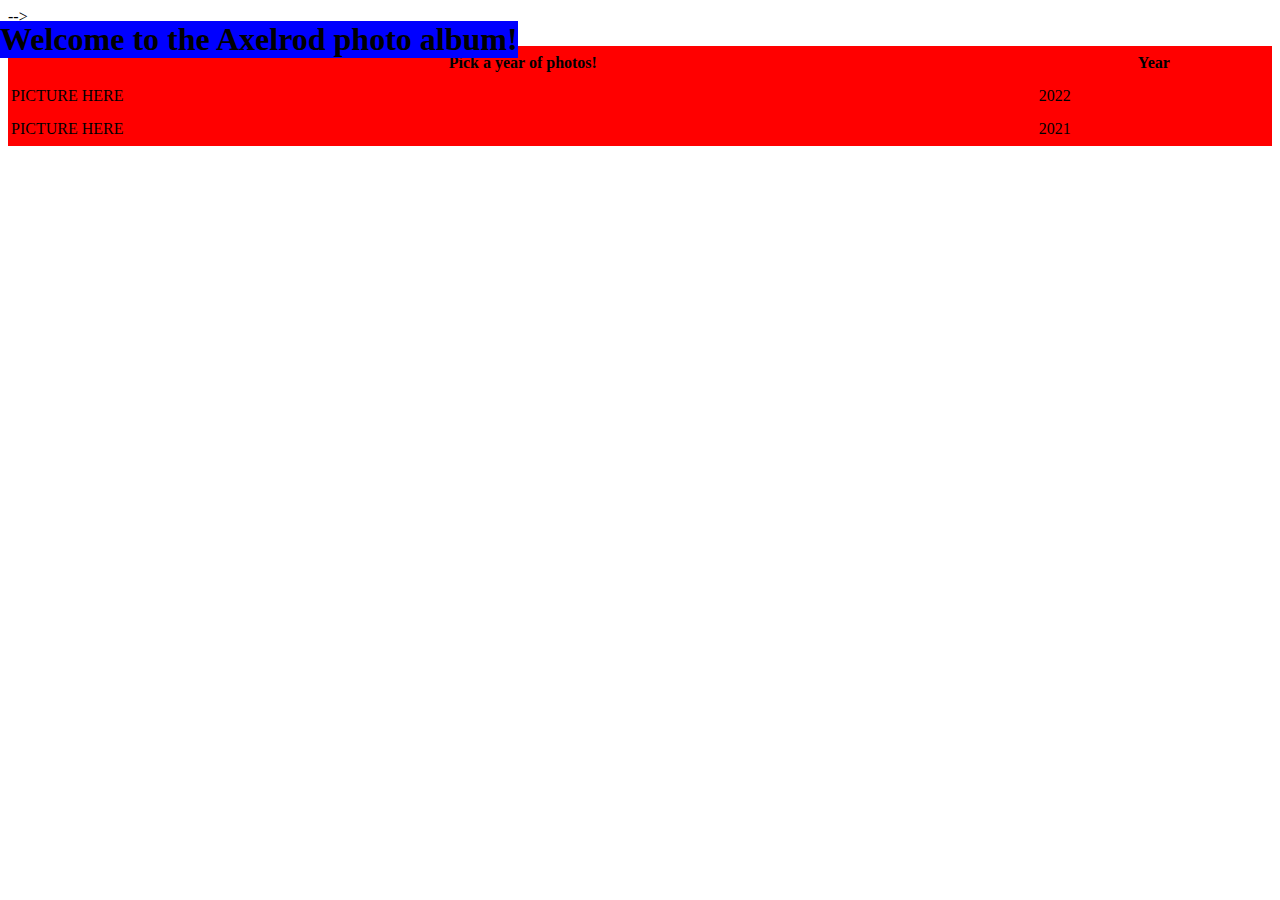
==== index.html @ 15e52add "First commit" ====
<!DOCTYPE html>
<html lang="en">

<head>
    <link rel="stylesheet" href="Hero.css">
    <meta charset="UTF-8">
    <meta http-equiv="X-UA-Compatible" content="IE=edge">
    <meta name="viewport" content="width=device-width, initial-scale=1.0">
    <title>The New Axelrod Photo Album</title>
</head>


<body>
    <div id="titlediv">
        <!--This is the title and hero picture-->
        <h1 id="herotitle">
            <!--The title-->
            Welcome to the Axelrod photo album!
        </h1>

        <!--<div id="heropic"> <!--++++++++The hero picture+++++++-->
        <!--<img src="./assets/AxelrodHEROPic.jpeg" style="width: 100%; height: auto;">
        </div>-->
    </div>



    <div><span>
            <table class="tabofc" style="width:device-width; height: 100px;">-->
                <!--This is the table with pictures-->
                <tr>
                    <th>Pick a year of photos!</th>
                    <th>Year</th>
                </tr>
                <tr>
                    <td>PICTURE HERE</td>
                    <td>2022</td>
                </tr>
                <tr>
                    <td>PICTURE HERE</td>
                    <td>2021</td>
                </tr>

                <div class="box">
                    <img src="/Users/asafaxelrod/Desktop/CYBERPRO/HTMLProject1/Pics/seattle.jpeg" style="width: 100%">
                </div>


            </table>
        </span></div>












    <!--++++++++++++++++++++++++++++++++++SCRAP CODE BELOW+++++++++++++++++++++++++++++++++++++++++++++++++++++++++++-->

    <!-- <body style="margin:0; width:100vw; height:auto;" background="./assets/AxelrodHEROPic.jpeg"> -->


    <!-- <div class="box">
         <img src="/Users/asafaxelrod/Desktop/CYBERPRO/HTMLProject1/Pics/seattle.jpeg" style="width: 100%; height: auto;">
     </div>  -->
</body>

</html>
---- Hero.css ----
html {
    width: 100vw;
}

#titlediv {
    text-align: center;
    width: 100%;
    display: flex;
    justify-content: center;
}

#heropic {
    /*background-image: url("./assets/AxelrodHEROPic.jpeg"); */
    width: 100vw;
    height: 20px;
    background-repeat:no-repeat;
    background-position: center;
}

#herotitle {
    text-align: center;
    width:auto;
    height: auto;
    position:absolute;
    top:0;
    left:0;
    background-color:blue;
  }

.tabofc {
    width: 100%;
    height: 40%;
    background-color: red;

}
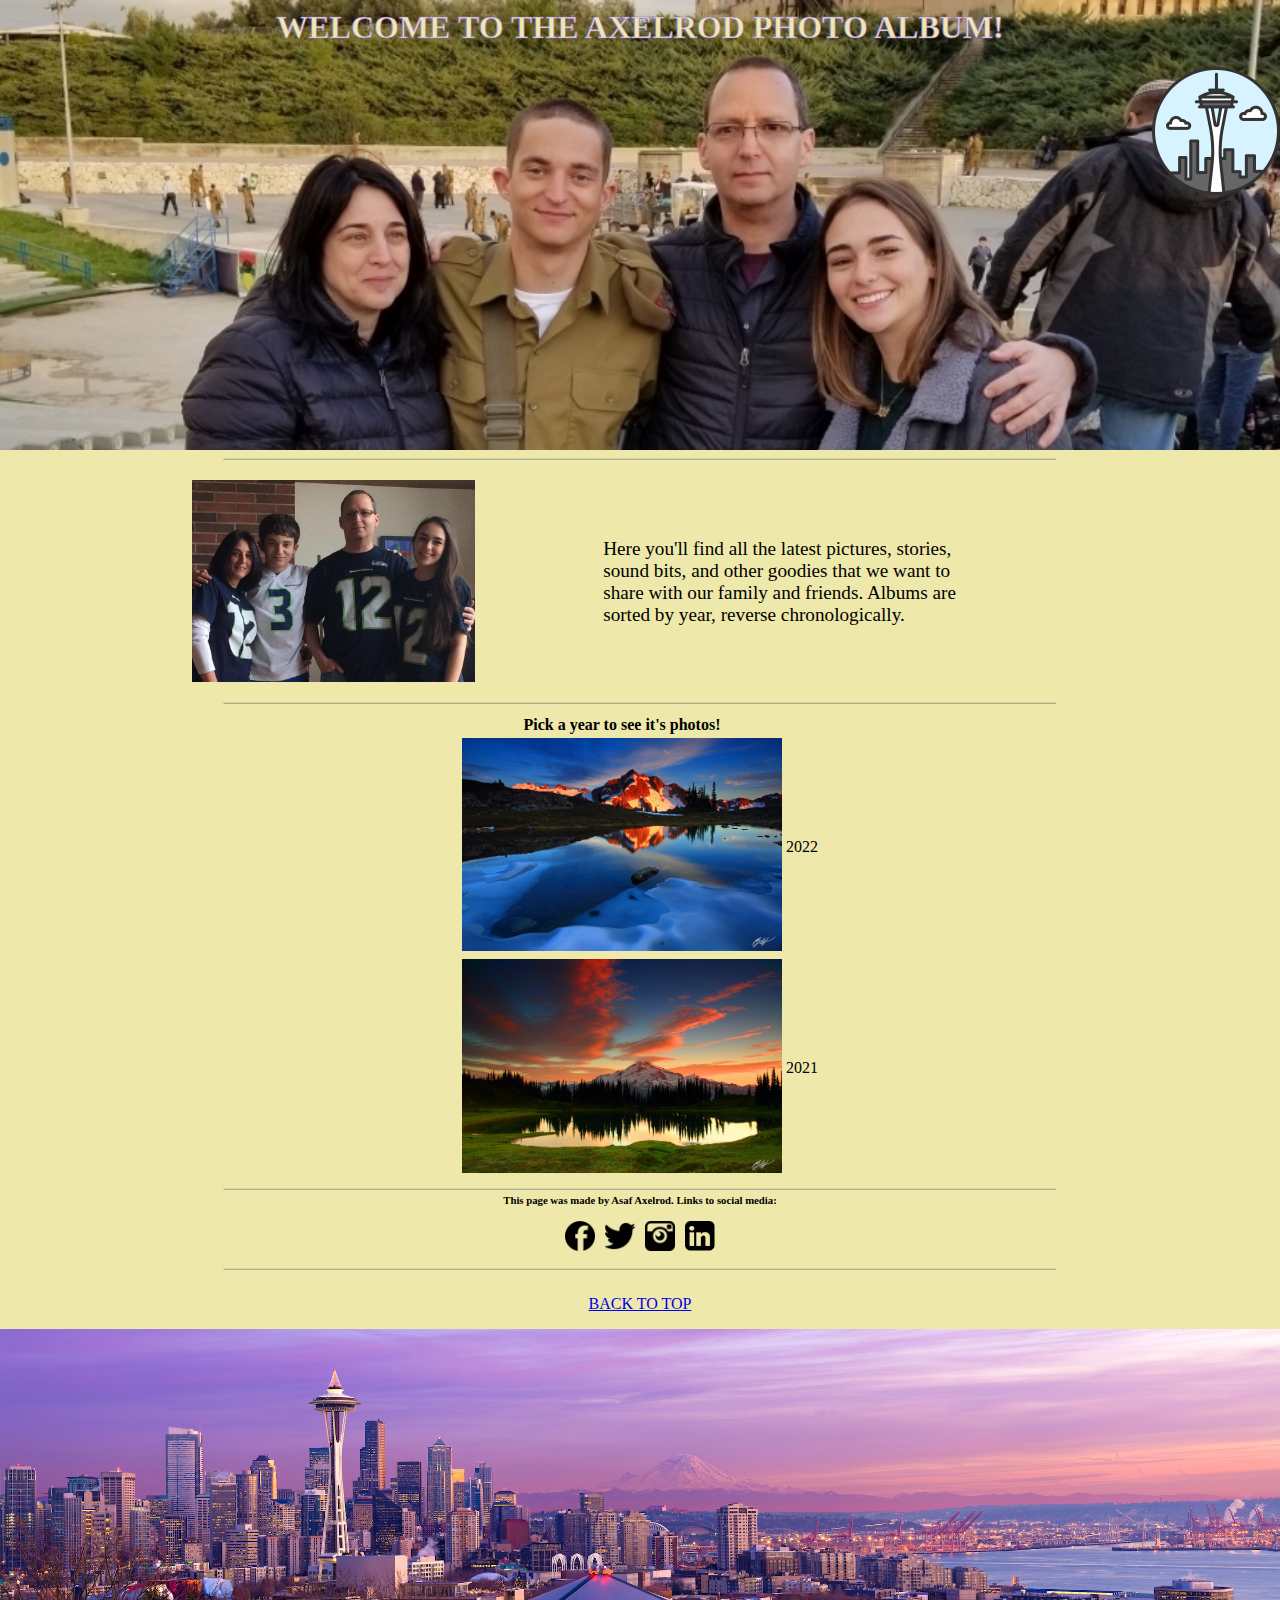
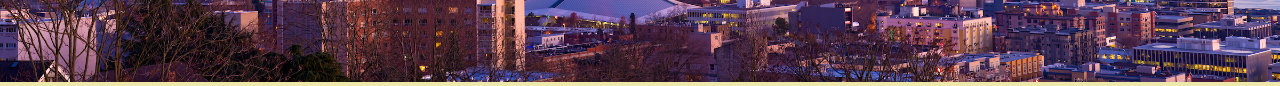
==== commit 33ebc991: "Manyy updates" ====
--- a/index.html
+++ b/index.html
@@ -1,73 +1,125 @@
 <!DOCTYPE html>
-<html lang="en">
+<html lang="en" id="top">
 
 <head>
-    <link rel="stylesheet" href="Hero.css">
+    <link rel="stylesheet" href="styles.css">
+    <link rel="icon" href="./assets/spaceneedle.png">
     <meta charset="UTF-8">
     <meta http-equiv="X-UA-Compatible" content="IE=edge">
     <meta name="viewport" content="width=device-width, initial-scale=1.0">
-    <title>The New Axelrod Photo Album</title>
+    <title>Axelrod Photo Album</title>
 </head>
 
+<body>
+    <!-- This is the hero pic, title, logo-->
+    <div class="container">
+        <div class="hero">
+            <h1 class="Hero-header">
+                WELCOME TO THE AXELROD PHOTO ALBUM!
+            </h1>
 
-<body>
-    <div id="titlediv">
-        <!--This is the title and hero picture-->
-        <h1 id="herotitle">
-            <!--The title-->
-            Welcome to the Axelrod photo album!
-        </h1>
+            <div class="hero-pic">
+            </div>
 
-        <!--<div id="heropic"> <!--++++++++The hero picture+++++++-->
-        <!--<img src="./assets/AxelrodHEROPic.jpeg" style="width: 100%; height: auto;">
-        </div>-->
+            <div class="subheader-container">
+                <img class="snlogo" src="./assets/spaceneedle.png" alt="SPACE NEEDLE LOGO">
+            </div>
+        </div>
     </div>
 
+    </div>
+    <hr>
 
+    <!-- This is the website explanation-->
+    <div class="explained">
+        <img id="xppic" src="./assets/AxelrodHEROPic.jpeg" alt="XPLN PIC">
+        <p class="xptext">
+            Here you'll find all the latest pictures, stories, sound bits, and other goodies that we want to share with
+            our family and friends. Albums are sorted by year, reverse chronologically.
+        </p>
+    </div>
 
-    <div><span>
-            <table class="tabofc" style="width:device-width; height: 100px;">-->
-                <!--This is the table with pictures-->
-                <tr>
-                    <th>Pick a year of photos!</th>
-                    <th>Year</th>
-                </tr>
-                <tr>
-                    <td>PICTURE HERE</td>
-                    <td>2022</td>
-                </tr>
-                <tr>
-                    <td>PICTURE HERE</td>
-                    <td>2021</td>
-                </tr>
+    <hr>
 
-                <div class="box">
-                    <img src="/Users/asafaxelrod/Desktop/CYBERPRO/HTMLProject1/Pics/seattle.jpeg" style="width: 100%">
-                </div>
+    <!-- This is the table of contents; picture, year-->
+    <div class="tablediv">
+        <table>
+            <tr>
+                <th>
+                    Pick a year to see it's photos!
+                </th>
+                <th>
 
+                </th>
+            </tr>
+            <tr>
+                <td><a href="./XXXX.html">
+                        <img class="tablepic" src="./assets/2022logo.jpg" alt="2022 PHOTO">
+                </td>
+                <td>
+                    2022
+                </td></a>
+            </tr>
+            <tr>
+                <td><a href="./XXXX.html">
+                        <img class="tablepic" src="./assets/2021logo.jpg" alt="2021 PHOTO">
+                </td>
+                <td>
+                    2021
+                </td></a>
+            </tr>
+        </table>
+    </div>
 
-            </table>
-        </span></div>
+    <hr>
 
+    <!-- This is the footer; social media links, Seattle pic. -->
+    <footer>
+        <div class="socialmedia">
+            <!-- This is where the horizontal line and links to social media are coded -->
+            <!-- This is the text credits below the line -->
 
+            <div class="socialtext">
+                <h6> This page was made by Asaf Axelrod. Links to social media:</h6>
+            </div>
 
+        </div>
+        <div class="socialpics">
+            <!-- This is the link to Facebook -->
+            <!-- https://www.facebook.com/AxelrodAsaf -->
+            <a class="socialpadding" href="https://www.facebook.com/AxelrodAsaf">
+                <img src="./assets/facebook.png" width="30px" height="30px">
+            </a>
 
+            <!-- This is the link to Twitter -->
+            <!-- https://twitter.com/asafaxelrod -->
+            <a class="socialpadding" href="https://www.twitter.com/asafaxelrod">
+                <img src="./assets/twitter.png" width="30px" height="30px">
+            </a>
 
+            <!-- This is the link to Instagram -->
+            <!-- https://www.instagram.com/asafaxelrod/ -->
+            <a class="socialpadding" href="https://www.instagram.com/asafaxelrod/">
+                <img src="./assets/insta.png" width="30px" height="30px">
+            </a>
 
+            <!-- This is the link to LinkedIn -->
+            <!-- https://www.linkedin.com/in/asaf-axelrod-9353b1ba/ -->
+            <a class="socialpadding" href="https://www.linkedin.com/in/asaf-axelrod-9353b1ba/">
+                <img src="./assets/linkedin.png" width="30px" height="30px">
+            </a>
+        </div>
+        <hr>
+        <a class="pagelinks" href="#top">
+            <p>BACK TO TOP</p>
+        </a>
 
+        <div class="seattlepic">
+            <img src="./assets/seattle.jpeg" style="width: 100%" style="height: auto">
+        </div>
 
+    </footer>
 
-
-
-
-    <!--++++++++++++++++++++++++++++++++++SCRAP CODE BELOW+++++++++++++++++++++++++++++++++++++++++++++++++++++++++++-->
-
-    <!-- <body style="margin:0; width:100vw; height:auto;" background="./assets/AxelrodHEROPic.jpeg"> -->
-
-
-    <!-- <div class="box">
-         <img src="/Users/asafaxelrod/Desktop/CYBERPRO/HTMLProject1/Pics/seattle.jpeg" style="width: 100%; height: auto;">
-     </div>  -->
 </body>
 
 </html>--- a/styles.css
+++ b/styles.css
@@ -0,0 +1,157 @@
+html {
+    width: 100vw;
+}
+
+body {
+    margin: 0;
+    background-color: palegoldenrod;
+}
+
+
+
+/*   This is the hero section   */
+.hero {
+    width: 100vw;
+    height: 50vh;
+    margin: 0px;
+    background-repeat: no-repeat;
+    background-size: cover;
+    background-image: url("./assets/AxelrodHEROPic2.jpeg")
+}
+
+.Hero-header {
+    -webkit-text-fill-color: palegoldenrod;
+    -webkit-text-stroke: .7px;
+    text-align: center;
+    color: mediumpurple;
+    width: 100vw;
+    margin-top: 0vh;
+    padding-top: 1vh;
+}
+
+.snlogo {
+    display: flex;
+    justify-content: center;
+    width: 10vw;
+    height: auto;
+}
+
+.subheader-container {
+    display: flex;
+    justify-content: right;
+}
+
+
+
+/*   This is the explanation section   */
+.explained {
+    display: flex;
+    padding-left: 15vw;
+    background-color: palegoldenrod;
+    width: auto;
+    height: 25vh;
+}
+/*  */
+
+#xppic {
+    padding-top: 1%;
+    height: 22.5vh;
+}
+
+.xptext {
+    padding-right: 25vw;
+    padding-left: 10vw;
+    font-size: 1.5vw;
+    justify-content: center;
+    align-self: center;
+}
+
+
+
+/*   This is the table section   */
+.tablediv {
+    display: flex;
+    justify-content: center;
+    width: 100%;
+}
+
+.tablepic {
+    width: 25vw;
+}
+
+table {
+    background-color: palegoldenrod;
+    display: flex;
+    justify-content: space-evenly;
+    table-layout: fixed;
+    width: 100%;
+    border-color: black;
+    border: 3px;
+}
+
+
+
+/*   This is the footer section   */
+footer {
+    margin: 0;
+    background-color: palegoldenrod;
+}
+
+.pagelinks {
+    display: flex;
+    align-items: center;
+    justify-content: space-evenly;
+}
+
+.socialmedia {
+    display: flex;
+    flex-direction: row;
+    align-items: center;
+    justify-content: center;
+}
+
+.socialtext {
+    display: flex;
+    align-items: center;
+    justify-content: center;
+    margin-top: -30px;
+    margin-bottom: -15px;
+}
+
+.socialpics {
+    display: flex;
+    align-items: center;
+    justify-content: center;
+}
+
+.socialpadding {
+    padding: 5px;
+}
+
+hr {
+    background-color: black;
+    height: 1px;
+    width: 65vw;
+    opacity: 25%;
+}
+
+
+
+/*   This is the media-query section   */
+@media screen and (max-width: 768px) {
+    .explained {
+        flex-direction: column;
+        justify-content: space-evenly;
+        align-items: center;
+        padding: 0px;
+    }
+
+    /* #xppic {
+        width: 50vw;
+        height: auto;
+    } */
+
+    .xptext {
+        text-align: justify;
+    }
+}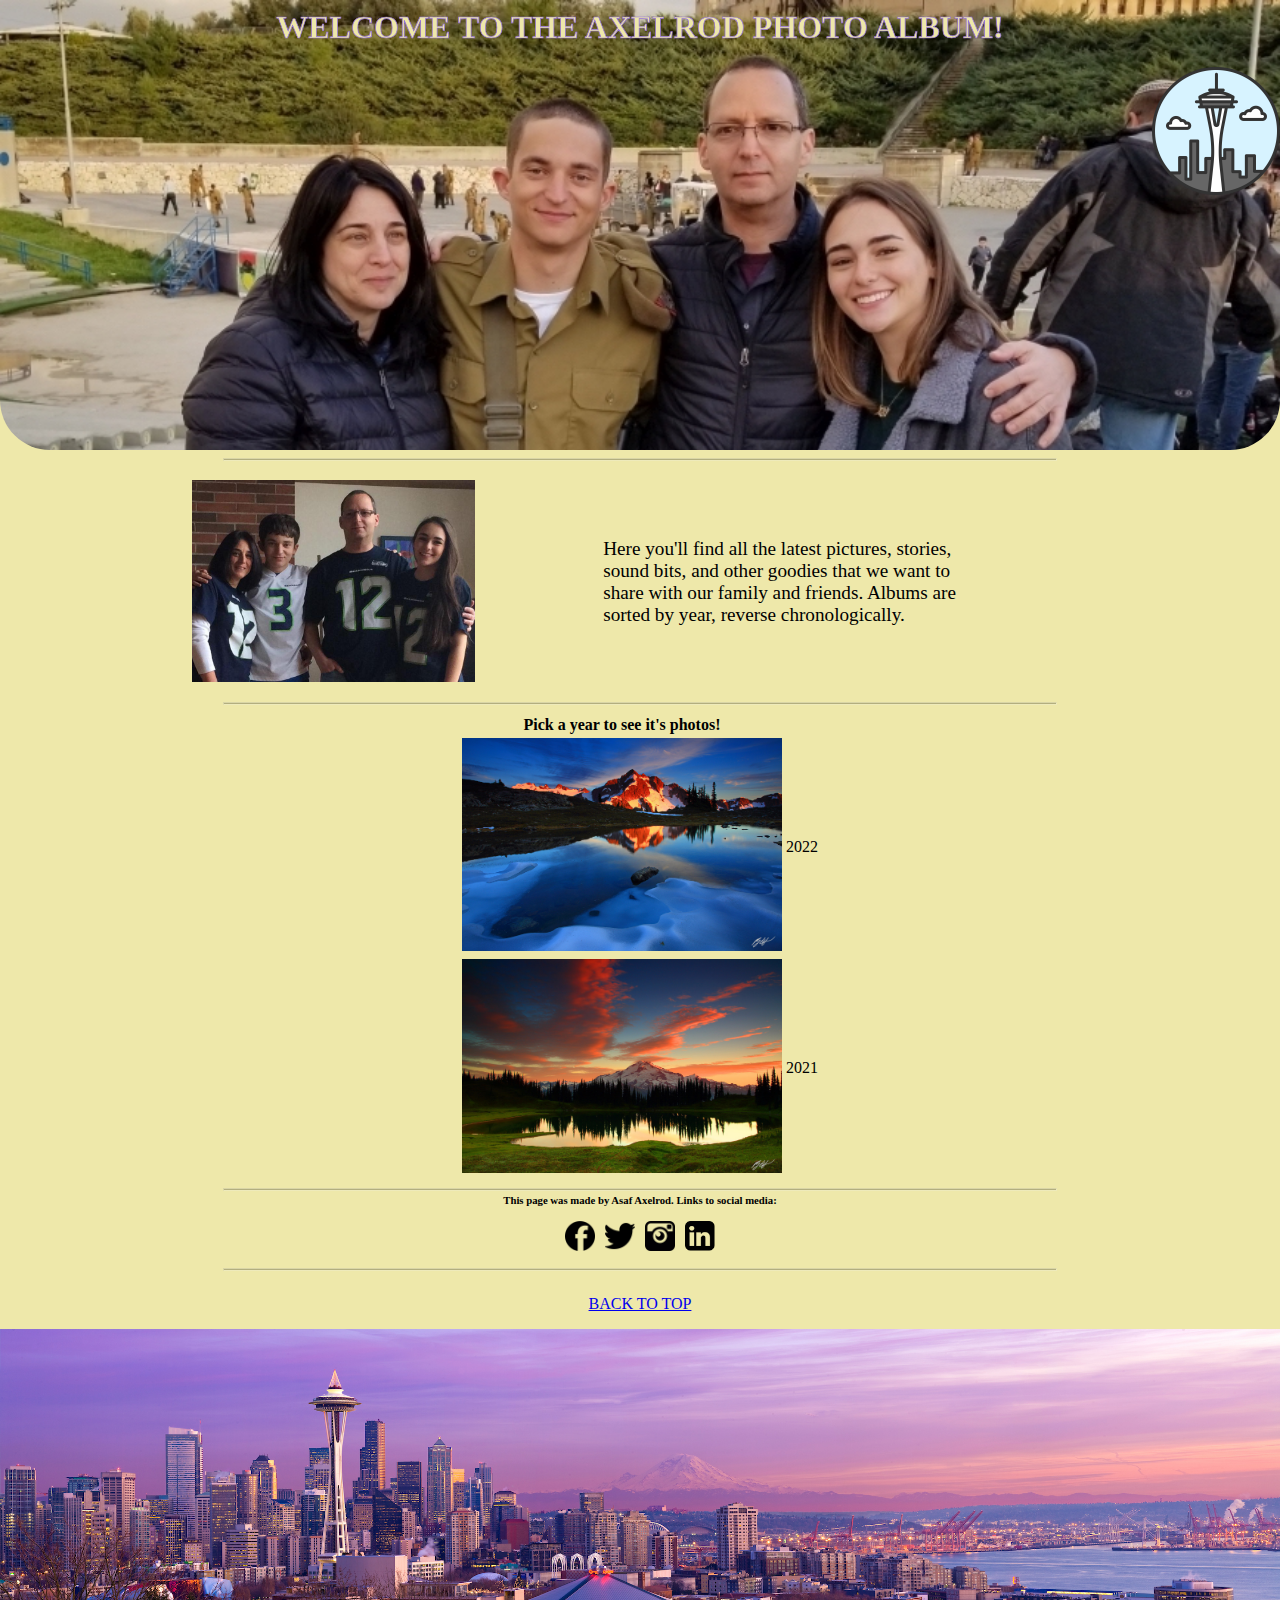
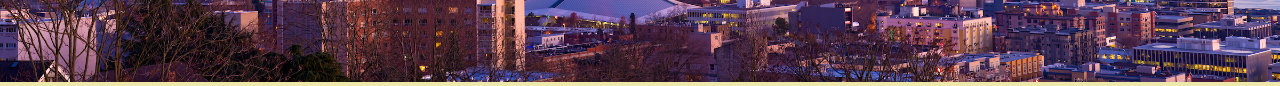
==== commit 6c8a69b3: "Commit updated for dad" ====
--- a/index.html
+++ b/index.html
@@ -115,7 +115,7 @@
         </a>
 
         <div class="seattlepic">
-            <img src="./assets/seattle.jpeg" style="width: 100%" style="height: auto">
+            <img src="./assets/seattle.jpeg" style="width: 100%" style="height: auto" style="border-radius: 50px 50px 0px 0px">
         </div>
 
     </footer>
--- a/styles.css
+++ b/styles.css
@@ -1,3 +1,4 @@
+/*   This is the general section   */
 html {
     width: 100vw;
 }
@@ -10,16 +11,17 @@
 
 
 /*   This is the hero section   */
-.hero {
+.hero { /*div*/
     width: 100vw;
     height: 50vh;
     margin: 0px;
+    border-radius: 0px 0px 50px 50px;
     background-repeat: no-repeat;
     background-size: cover;
     background-image: url("./assets/AxelrodHEROPic2.jpeg")
 }
 
-.Hero-header {
+.Hero-header { /*h1*/
     -webkit-text-fill-color: palegoldenrod;
     -webkit-text-stroke: .7px;
     text-align: center;
@@ -27,6 +29,8 @@
     width: 100vw;
     margin-top: 0vh;
     padding-top: 1vh;
+    top: 0;
+    position: sticky;
 }
 
 .snlogo {
@@ -51,7 +55,6 @@
     width: auto;
     height: 25vh;
 }
-/*  */
 
 #xppic {
     padding-top: 1%;
@@ -128,6 +131,9 @@
     padding: 5px;
 }
 
+.seattlepic {
+}
+
 hr {
     background-color: black;
     height: 1px;
